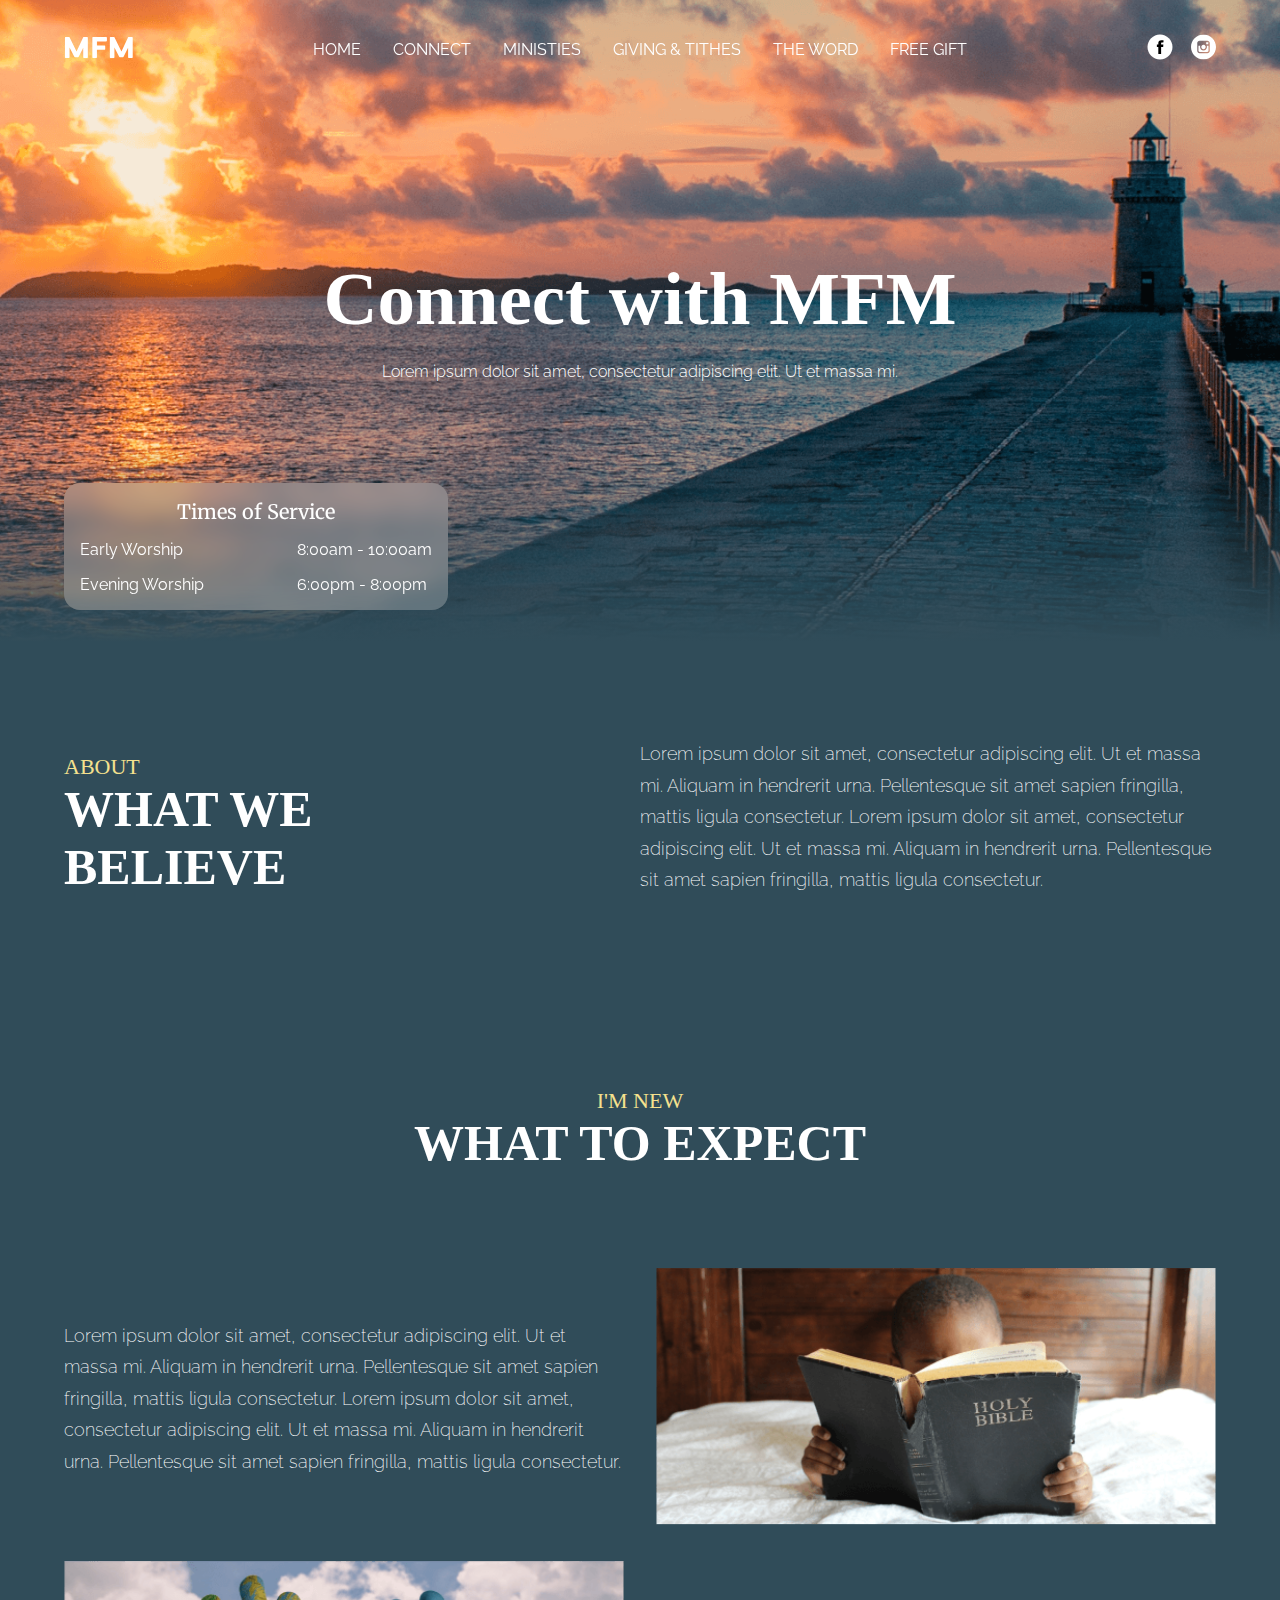
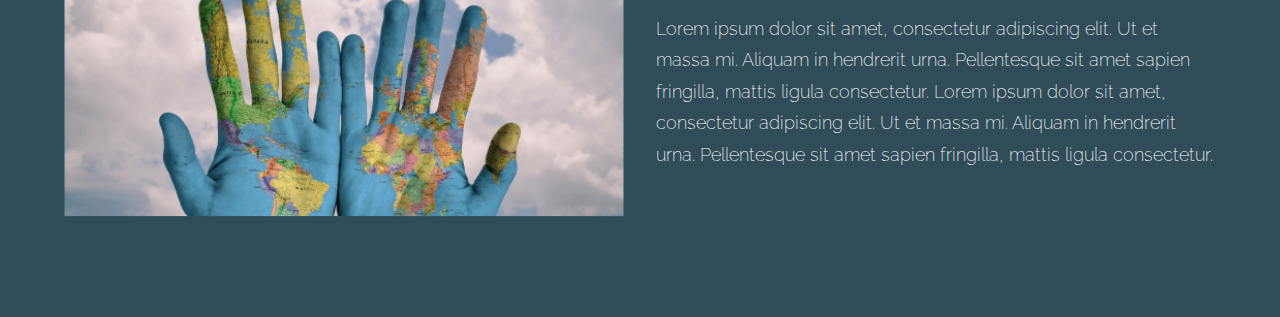
==== connect-with-mfm/index.html @ ba147f90 "Push most recent changes" ====
<!DOCTYPE html>
<html lang="en">
<head>
    <meta charset="UTF-8">
    <meta http-equiv="X-UA-Compatible" content="IE=edge">
    <meta name="viewport" content="width=device-width, initial-scale=1.0">


    <title>Made Free Ministries Guernsey | Connect</title>

    <link rel="stylesheet" href="style.css">
    <script src="index.js" defer></script>
    <link rel="shortcut icon" href="../open-svgrepo-com.svg" type="image/x-icon">

    <link rel="preconnect" href="https://fonts.googleapis.com">
    <link rel="preconnect" href="https://fonts.gstatic.com" crossorigin>
    <link href="https://fonts.googleapis.com/css2?family=Merriweather:ital,wght@0,300;0,400;0,700;0,900;1,300;1,400;1,700;1,900&family=Permanent+Marker&family=Raleway:ital,wght@0,100;0,200;0,300;0,400;0,500;0,600;0,700;0,800;0,900;1,100;1,200;1,300;1,400;1,500;1,600;1,700;1,800;1,900&display=swap" rel="stylesheet">
</head>
<body>
    <header>
        <div class="header-wrapper">
            <div class="header-left">
                <a aria-label="Home Logo Link" href="../">
                    <img src="../mfm-home/MFM.svg" alt="Made Free Ministries Logo">
                </a>
            </div>
            
                <nav>
                    <ul>
                        <a href="../">
                            <li>HOME</li>
                        </a>
                        <a href="">
                            <li>CONNECT</li>
                        </a>
                        <li>MINISTIES</li>
                        <li>GIVING & TITHES</li>
                        <li>THE WORD</li>
                        <li>FREE GIFT</li>
                    </ul>
                </nav>

                <div class="header-right">
                    <a rel="nofollow external" aria-label="Facebook Page Link" href="">
                        <img src="../mfm-home/facebook-svgrepo-com (4) 1.svg" alt="Facebook Link">
                    </a>
                    <a rel="nofollow external" aria-label="Instagram Page Link" href="">
                        <img src="../mfm-home/instagram-round-svgrepo-com 1.svg" alt="Instagram Logo">
                    </a>
                </div>

                <div class="dropdown"  data-dropdown >
                    <img data-dropdown-button src="../mfm-home/menu-hamburger-svgrepo-com.svg" alt="Mobile Menu" class="menu link">
    
                    <div class="dropdown-menu information-grid" style="overflow:visible !important">
                        <div class="div">
                            <div class="dropdown-heading" style="overflow:visible !important"><a aria-label="Dropdown Home Link" href="">HOME</a></div>
                            
                        </div>
                        <div class="div">
                            <div class="dropdown-heading" style="overflow:visible !important"><a aria-label="Dropdown connect Page Link" href="">CONNECT</a></div>
                            
                        </div>
                        <div class="div">
                            <div class="dropdown-heading" style="overflow:visible !important"><a aria-label="Dropdown ministries Link" href="">MINISTRIES</a></div>
                            
                        </div>
                        
                        <div class="div">
                            <div class="dropdown-heading" style="overflow:visible !important"><a aria-label="Dropdown giving and tithes Link" href="">GIVING & TITHES</a></div>
                            
                        </div>
                        <div class="div">
                            <div class="dropdown-heading" style="overflow:visible !important"><a aria-label="Dropdown the word Link" href="">THE WORD</a></div>
                            
                        </div>
                        <div class="div">
                            <div class="dropdown-heading" style="overflow:visible !important"><a aria-label="Dropdown free gift Link" href="">FREE GIFT</a></div>
                            
                        </div>
                        
                    </div>
                </div>
           
        </div>
    </header>
    <main>
        <div class="wrapper">
            <div class="titles">
                <h1>Connect with MFM</h1>
                <p>Lorem ipsum dolor sit amet, consectetur adipiscing elit. Ut et massa mi.</p>
                
            </div>
            <div class="times-of-service">
                <p>Times of Service</p>
                <div class="list">
                    <div class="list-left">
                        <p>Early Worship</p>
                        <p>Evening Worship</p>
                    </div>
                    <div class="list-left">
                        <p>8:00am - 10:00am</p>
                        <p>6:00pm - 8:00pm</p>
                    </div>
                </div>
            </div>
        </div>
    </main>
    <section class="believe-section">
        <div class="wrapper">
            <div class="believe-left">
                <p>ABOUT</p>
                <h2>WHAT WE BELIEVE</h2>
            </div>
            <div class="believe-right">
                <p>Lorem ipsum dolor sit amet, consectetur adipiscing elit. Ut et massa mi. Aliquam in hendrerit urna. Pellentesque sit amet sapien fringilla, mattis ligula consectetur. Lorem ipsum dolor sit amet, consectetur adipiscing elit. Ut et massa mi. Aliquam in hendrerit urna. Pellentesque sit amet sapien fringilla, mattis ligula consectetur.</p>
            </div>
        </div>
    </section>
    <section class="expect-section">
        <div class="wrapper">
            <div class="expect-titles">
                <p>I'M NEW</p>
                <h2>WHAT TO EXPECT</h2>
            </div>
            <div class="expect-content">
                <div class="expect-grid-item">
                    <p>Lorem ipsum dolor sit amet, consectetur adipiscing elit. Ut et massa mi. Aliquam in hendrerit urna. Pellentesque sit amet sapien fringilla, mattis ligula consectetur. Lorem ipsum dolor sit amet, consectetur adipiscing elit. Ut et massa mi. Aliquam in hendrerit urna. Pellentesque sit amet sapien fringilla, mattis ligula consectetur.</p>
                </div>
                <div class="expect-grid-item">
                    <img src="../mfm-connect/child-945422_1920.png" alt="Young Boy Reading Bible">
                </div>
                
                
                <div class="expect-grid-item">
                    <img src="../mfm-connect/hands-600497_1920.png" alt="Young Boy Reading Bible">
                </div>
                <div class="expect-grid-item">
                    <p>Lorem ipsum dolor sit amet, consectetur adipiscing elit. Ut et massa mi. Aliquam in hendrerit urna. Pellentesque sit amet sapien fringilla, mattis ligula consectetur. Lorem ipsum dolor sit amet, consectetur adipiscing elit. Ut et massa mi. Aliquam in hendrerit urna. Pellentesque sit amet sapien fringilla, mattis ligula consectetur.</p>
                </div>
            </div>
        </div>
    </section>
</body>
</html>
---- connect-with-mfm/style.css ----
:root {
    --background:#304C59;
    --yellow:#F5E18E;
    --glass:#d9d9d94f;
    --heading-one:75px;
    --heading-two:50px;
    --text:18px;
    --subheading:30px;
    --tag:22px;
    --mobile-heading-one:50px;
    --mobile-heading-two:35px;
    --mobile-text:14px;
    --mobile-subheading:20px;
    --mobile-tag:18px;
}

*,
*::before,
*::after {
    font-family: 'Merriweather', serif;
    font-family: 'Permanent Marker', cursive;
    font-family: 'Raleway', sans-serif;
    margin:0;
    padding:0;
    box-sizing:border-box;
    color:white;
}

.hollow-button {
    background-color:transparent;
    border-radius:0.25rem;
    padding:0.75rem 2rem;
    font-family: 'Permanent Marker', cursive;
    color:var(--yellow);
    border:2px solid var(--yellow);
    cursor:pointer;
    transition:500ms;
    font-size:20px;
}
.solid-button {
    background-color:var(--yellow);
    border-radius:0.25rem;
    padding:0.75rem 2rem;
    font-family: 'Permanent Marker', cursive;
    color:black;
    border:2px solid var(--yellow);
    cursor:pointer;
    transition:500ms;
    font-size:20px;
}
.hollow-button:hover {
    background-color:var(--yellow);
    color:var(--background);
    transition:500ms;
    transform:scale(0.9);
}
.solid-button:hover {
    transform:scale(0.9);
    transition:500ms;
}
ul {
    list-style:none;
}
a {
    color:white;
    text-decoration:none;
}
header,
section,
main,
footer {
    width:100%;
    display:flex;
    align-items: center;
    justify-content: center;
}
.wrapper {
    width:100%;
    max-width:1440px;
    padding:6rem 4rem;
}
body {
    background: var(--background);
}

/******* Dropdown *****/
/***********************/
.dropdown {
    position:relative !important;
    display:none;
    z-index:10000 !important;

    
}
.dropdown-menu {
    position:absolute;
    right:0;
    top:calc(100% + 0.5rem);
    padding:1.5rem;
    background-color:var(--green);
    box-shadow:0 2px 5px 0 rgba(0, 0, 0, 0.432);
    display:grid;
    grid-template-columns:1fr 1fr;
    width:max-content;
    opacity:0;
    transform:translateY(-1rem);
    transition:opacity 0.5s, transform 0.5s;
    pointer-events:none;
    gap:2rem;

   
}
.dropdown-heading > a {
    font-weight:500 !important;
}
.dropdown-links {
    display:flex;
    flex-direction: column;
    gap:0.5rem;
}
.dropdown-links a {
    font-weight:500 !important;
}
.div {
    display:flex;
    flex-direction: column;
    gap:0.5rem;
}

.dropdown.active > .link + .dropdown-menu {
    opacity:1;
    transform:translateY(0);
    pointer-events:all;
    transition:opacity 0.5s, transform 0.5s;

}
.menu + .dropdown-menu {
    padding-block:2rem;
}
.dropdown-heading > p {
    font-weight:700 !important;
}
.dropdown > a {
    font-weight:500 !important;
}
.menu {
    width:50px !important;
    display:none;
}


/* Header */
header {
    position:fixed;
    z-index:1000000;
}
.header-wrapper {
    width:100%;
    max-width:1440px;
    padding:2rem 4rem;
    display:flex;
    justify-content: space-between;
}
.header-left {
    width:15%;
   display:flex;
   align-items: center;
   justify-content: flex-start;
}
.header-right {
   width:15%;
   display:flex;
   align-items: center;
   justify-content: flex-end;
   gap:1rem;
}
nav {
    width:70%;
    display:flex;
    align-items: center;
    justify-content: center;
}
nav ul {
    width:100%;
    display:flex;
    align-items: center;
    justify-content: center;
    gap:2rem;
}
@media (max-width:1050px) {
    .menu {
        display:block;
        cursor:pointer;
    }
    nav,
    .header-right{
        display:none;
    }
    .dropdown {
        displaY:block;
    }
}
@media (max-width:324px) {
    .dropdown-menu {
        grid-template-columns: 1fr;
    }
}
@media (max-width:700px) {
    .header-wrapper {
        padding-inline:2rem;
    }
}
@media (max-width:500px) {
    .header-wrapper {
        padding-inline:1rem;
    }
}

/* Main */
h1 {
    font-family: 'Permanent Marker', cursive;
    font-size:var(--heading-one);
    text-align:center;
}
main {
    background-image: linear-gradient(to top, #304C59, #304C5900 30%), url(../mfm-connect/pexels-paul-robinson-27967811.png);
    background-size:cover;
    background-position: center;
}
main .wrapper {
    display:flex;
    flex-direction: column;
    align-items: center;
    justify-content: center;
    padding-block:16rem;
    
}
.titles {
    display:flex;
    align-items: center;
    justify-content: center;
    flex-direction: column;
    gap:1rem;
}
.titles p {
    font-weight:300;
    line-height:1.75;
    text-align:center;
}
.times-of-service > p {
    font-family: 'Merriweather', serif;
    font-size:var(--mobile-subheading);
} 
@media (max-width:946px) {
    h1 {
        font-size:65px;
    }
    
}
@media (max-width:842px) {
    h1 {
        font-size:60px;
    }
    
}
@media (max-width:788px) {
    h1 {
        font-size:50px;
    }
    
}
@media (max-width:700px) {
    main .wrapper {
        padding-inline:2rem;
    }
}
@media (max-width:606px) {
    h1 {
        font-size:var(--mobile-heading-one);
    }
    .titles p {
        font-size:var(--mobile-text);
        max-width:40ch;
    }
    .times-of-service {
        bottom:10% !important;
    }
    .times-of-service > p {
        font-family: 'Merriweather', serif;
        font-size:var(--mobile-subheading);
    } 
    .list p {
        font-size:var(--mobile-text);
    }
}
@media (max-width:500px) {
    main .wrapper {
        padding-inline:1rem;
    }
}

/** List **/

main .wrapper {
    position:relative;
}


.times-of-service {
    display:flex;
    flex-direction: column;
    align-items: center;
    gap:1rem;
    position:absolute;
    left:5%;
    bottom:5%;
    width:max(30%, 20em);
    background-color:var(--glass);
    backdrop-filter: blur(10px);
    -webkit-backdrop-filter: blur(10px);    
    padding:1rem;
    border-radius:1rem;
}
.list {
    display:flex;
    align-items: center;
    justify-content: space-between;
    width:100%;
    height:100%;
}
.list-left {
    display:flex;
    flex-direction: column;
    align-items: flex-start;
    justify-content: space-between;
    height:100%;
    gap:1rem;
}
@Media (max-width:350px) {
    .times-of-service {
        width:max(30%, 18em);

    }
}
@Media (max-width:320px) {
    .times-of-service {
        width:max(30%, 17em);

    }
}
@Media (max-width:296px) {
    .times-of-service {
        width:max(28%, 16.5em);
    }
    h1 {
        font-size:45px;
    }
}

/* Believe */

.believe-section .wrapper {
    display:flex;
    align-items: flex-end;
}
.believe-right {
    width:50%;
}
.believe-left {
    width:50%;
}
.believe-left h2 {
    font-size:var(--heading-two);
    font-family: 'Permanent Marker', cursive;
    max-width:10ch;
}
.believe-left p {
    font-size:var(--tag);
    color:var(--yellow);
    font-family: 'Permanent Marker', cursive;

}
.believe-right p {
    line-height:1.75;
    font-weight:200;
    font-size:var(--text);
}

@media (max-width:1015px) {
    .believe-section .wrapper {
        flex-direction: column;
        gap:2rem;
    }
    .believe-left,
    .believe-right {
        width:100%;
    }
}
@media (max-width:700px) {
    .believe-section .wrapper {
        padding-inline:2rem;
    }
}
@media (max-width:606px) {
    .believe-right p {
        font-size:var(--mobile-text);
    }
    .believe-left p {
        font-size:var(--mobile-tag);
    }
    .believe-left h2 {
        font-size:var(--mobile-heading-two);
    }
}
@media (max-width:500px) {
    .believe-section .wrapper {
        padding-inline:1rem;
    }
}

/* Expect */
.expect-section .wrapper {
    display:flex;
    flex-direction: column;
    align-items: center;
    justify-content: center;
    gap:6rem;
}
.expect-titles {
    display:flex;
    flex-direction: column;
    align-items: center;
    justify-content: center;
}
.expect-titles h2 {
    font-size:var(--heading-two);
        font-family: 'Permanent Marker', cursive;
        text-align:center;

}
.expect-titles p {
    font-size:var(--tag);
    color:var(--yellow);
        font-family: 'Permanent Marker', cursive;

}
.expect-content {
    display:grid;
    width:100%;
    grid-template-columns: 1fr 1fr;
    gap:2rem;
}
.expect-content img {
    width:100%;
}
.expect-grid-item:nth-child(1),
.expect-grid-item:nth-child(4) {
    display:flex;
    align-items: center;
    justify-content: center;
}
.expect-grid-item:nth-child(1) p,
.expect-grid-item:nth-child(4) p {
    line-height:1.75;
    font-weight:200;
    font-size:var(--text);
}
@media (max-width:1015px) {
    .expect-content {
        grid-template-columns: 1fr;
    }
    .expect-grid-item {
        width:100%;
    }
    .expect-grid-item:nth-child(2) {
        grid-row:1;
    }
}
@media (max-width:700px) {
    .expect-section .wrapper {
        padding-inline:2rem;
    }
}
@media (max-width:606px) {
    .expect-titles p {
        font-size:var(--mobile-tag);
    }
    .expect-titles h2 {
        font-size:var(--mobile-heading-two);
    }
    .expect-grid-item:nth-child(1) p,
    .expect-grid-item:nth-child(4) p {
        font-size:var(--mobile-text);
}
   
}
@media (max-width:500px) {
    .expect-section .wrapper {
        padding-inline:1rem;
    }
}
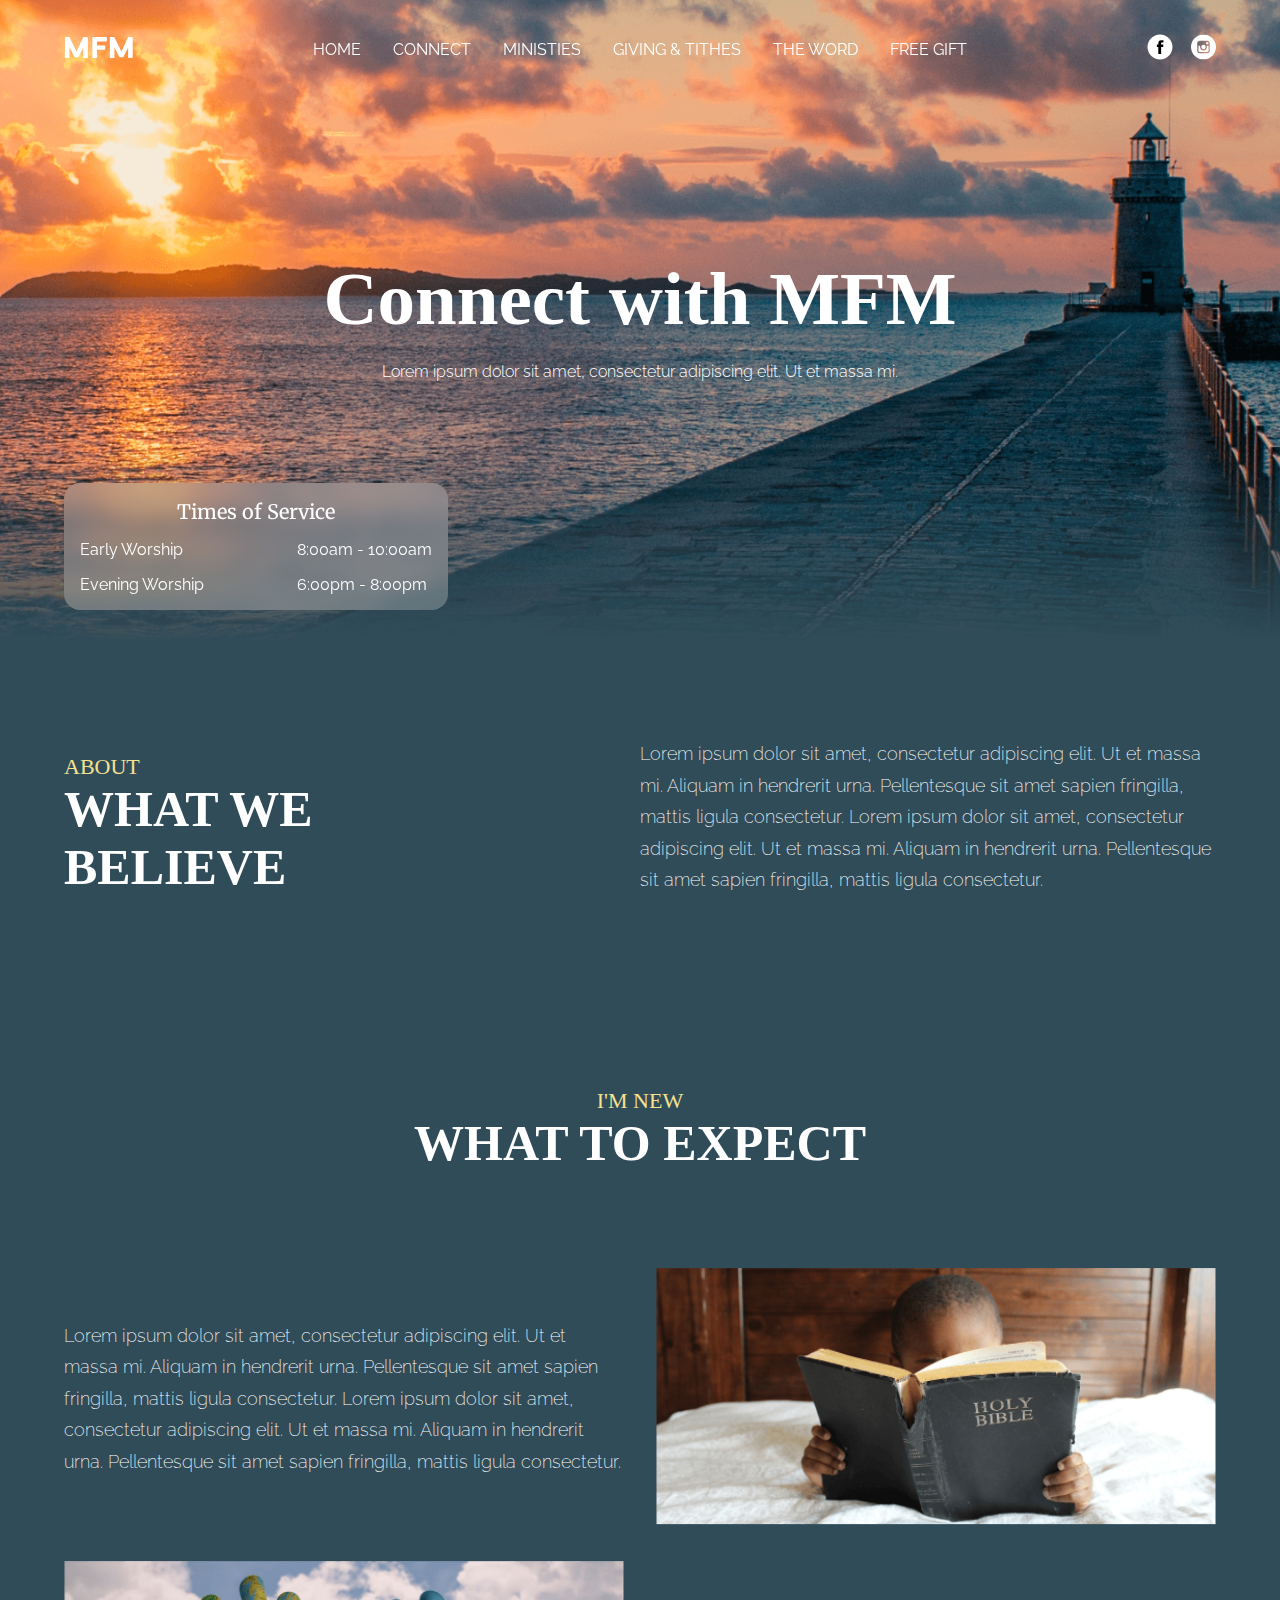
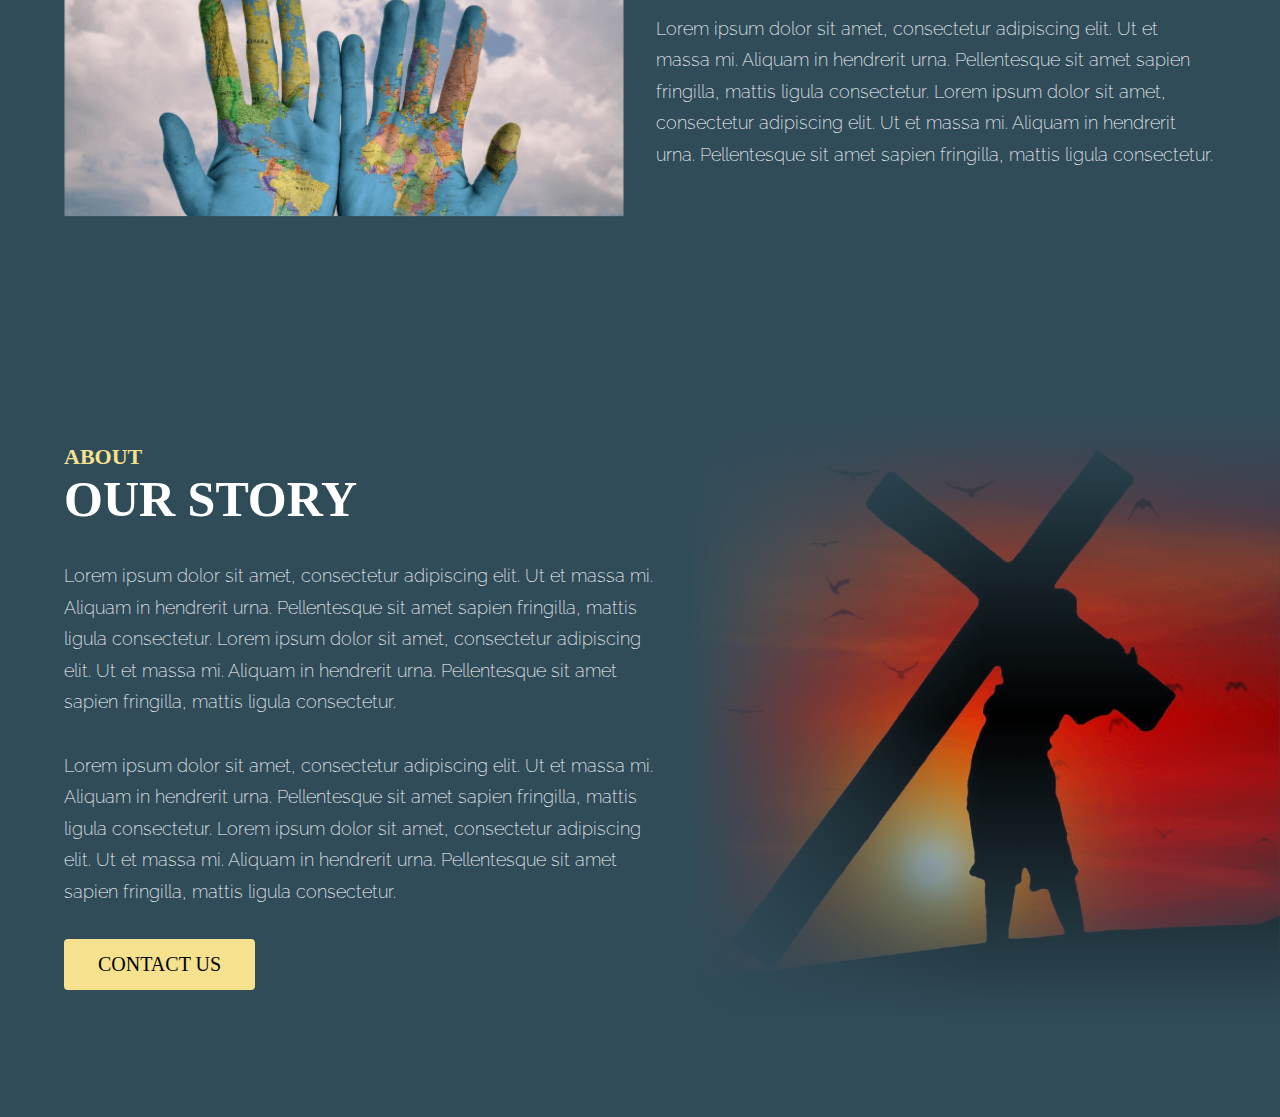
==== commit 2238f1d1: "Add story section" ====
--- a/connect-with-mfm/index.html
+++ b/connect-with-mfm/index.html
@@ -141,5 +141,20 @@
             </div>
         </div>
     </section>
+    <section class="story-section">
+        <div class="wrapper">
+            <div class="story-left">
+                <div class="story-titles">
+                    <p>ABOUT</p>
+                    <h2>OUR STORY</h2>
+                </div>
+                <p>Lorem ipsum dolor sit amet, consectetur adipiscing elit. Ut et massa mi. Aliquam in hendrerit urna. Pellentesque sit amet sapien fringilla, mattis ligula consectetur. Lorem ipsum dolor sit amet, consectetur adipiscing elit. Ut et massa mi. Aliquam in hendrerit urna. Pellentesque sit amet sapien fringilla, mattis ligula consectetur.</p>
+                <p>Lorem ipsum dolor sit amet, consectetur adipiscing elit. Ut et massa mi. Aliquam in hendrerit urna. Pellentesque sit amet sapien fringilla, mattis ligula consectetur. Lorem ipsum dolor sit amet, consectetur adipiscing elit. Ut et massa mi. Aliquam in hendrerit urna. Pellentesque sit amet sapien fringilla, mattis ligula consectetur.</p>
+                <button class="solid-button" >CONTACT US</button>
+            </div>
+            <div class="story-right">
+            </div>
+        </div>
+    </section>
 </body>
 </html>--- a/connect-with-mfm/style.css
+++ b/connect-with-mfm/style.css
@@ -498,4 +498,49 @@
     .expect-section .wrapper {
         padding-inline:1rem;
     }
-}+}
+/* Story */
+
+.story-section .wrapper {
+    display:flex;
+    align-items: center;
+    gap:2rem;
+    padding-right:0;
+}
+.story-right,
+.story-left {
+    width:50%;
+}
+.story-right {
+    padding-block:19rem;
+    background-image: linear-gradient(to top, #304C59, #304C5900 50% ), linear-gradient(to bottom, #304C59, #304C5900 50% ), linear-gradient(to right, #304C59, #304C5900 50% ), url(../mfm-connect/Rectangle48.png);
+    background-size:cover;
+}
+.story-right img {
+    width:100%;
+}
+.story-left {
+    display:flex;
+    flex-direction: column;
+    align-items: flex-start;
+    gap:2rem;
+}
+.story-titles p {
+    color:var(--yellow);
+    font-weight:700;
+    font-family: 'Permanent Marker', cursive;
+
+}
+.story-left > p {
+    line-height:1.75;
+    font-weight:200;
+    font-size:var(--text);
+}
+.story-titles h2 {
+    font-size:var(--heading-two);
+    font-family: 'Permanent Marker', cursive;
+
+}
+.story-titles p {
+    font-size:var(--tag);
+}
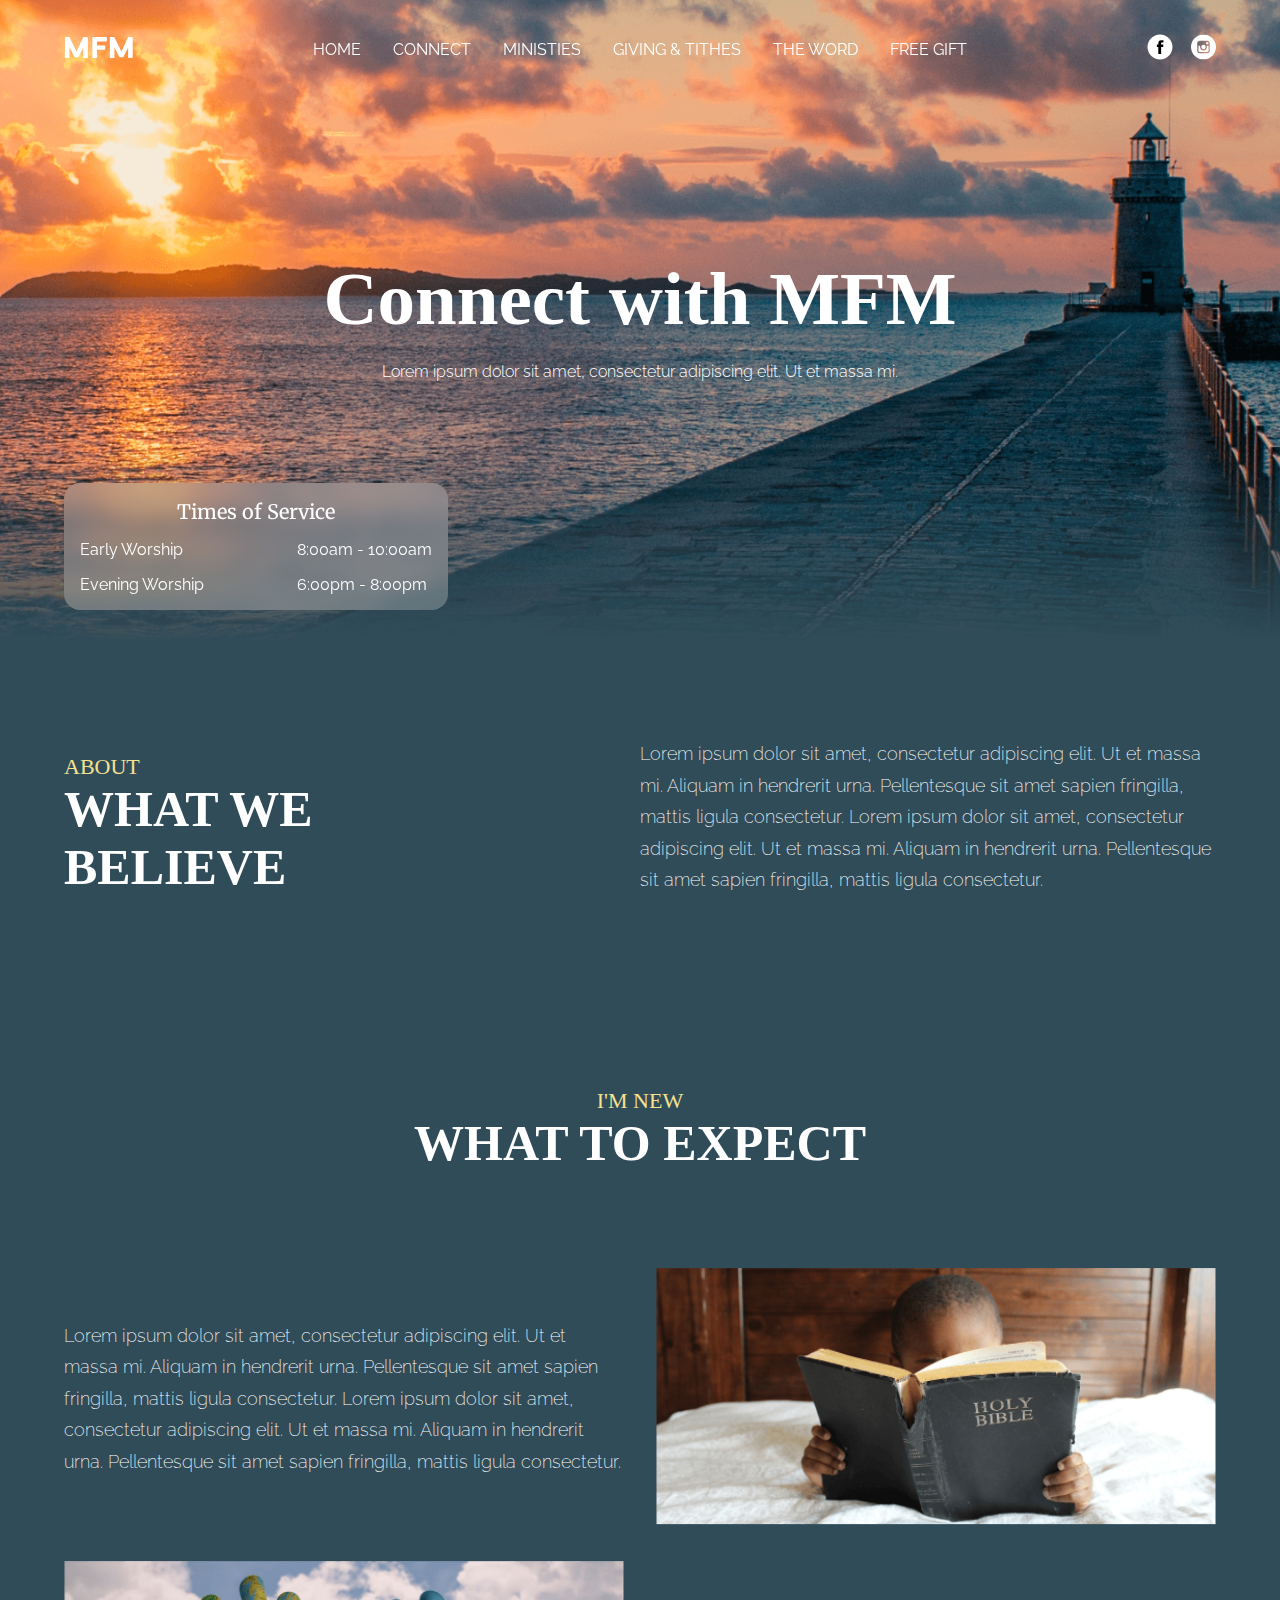
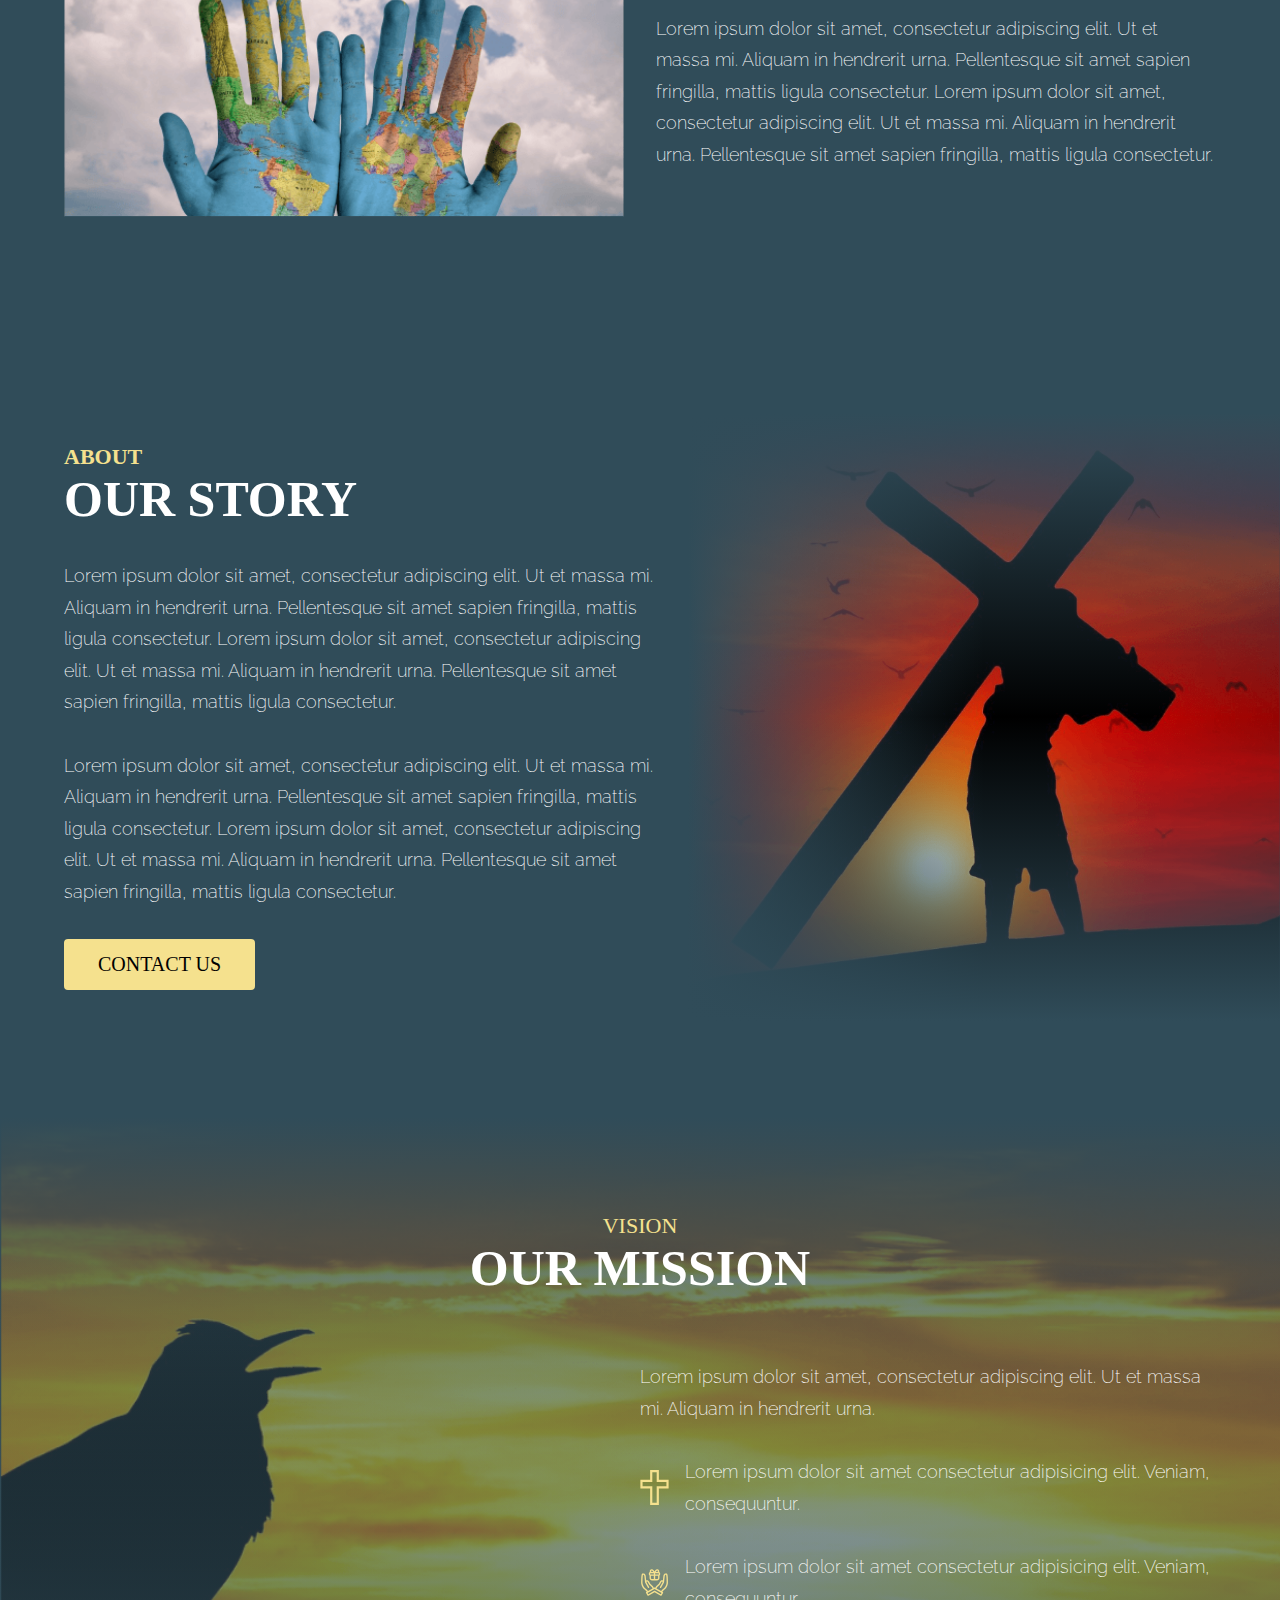
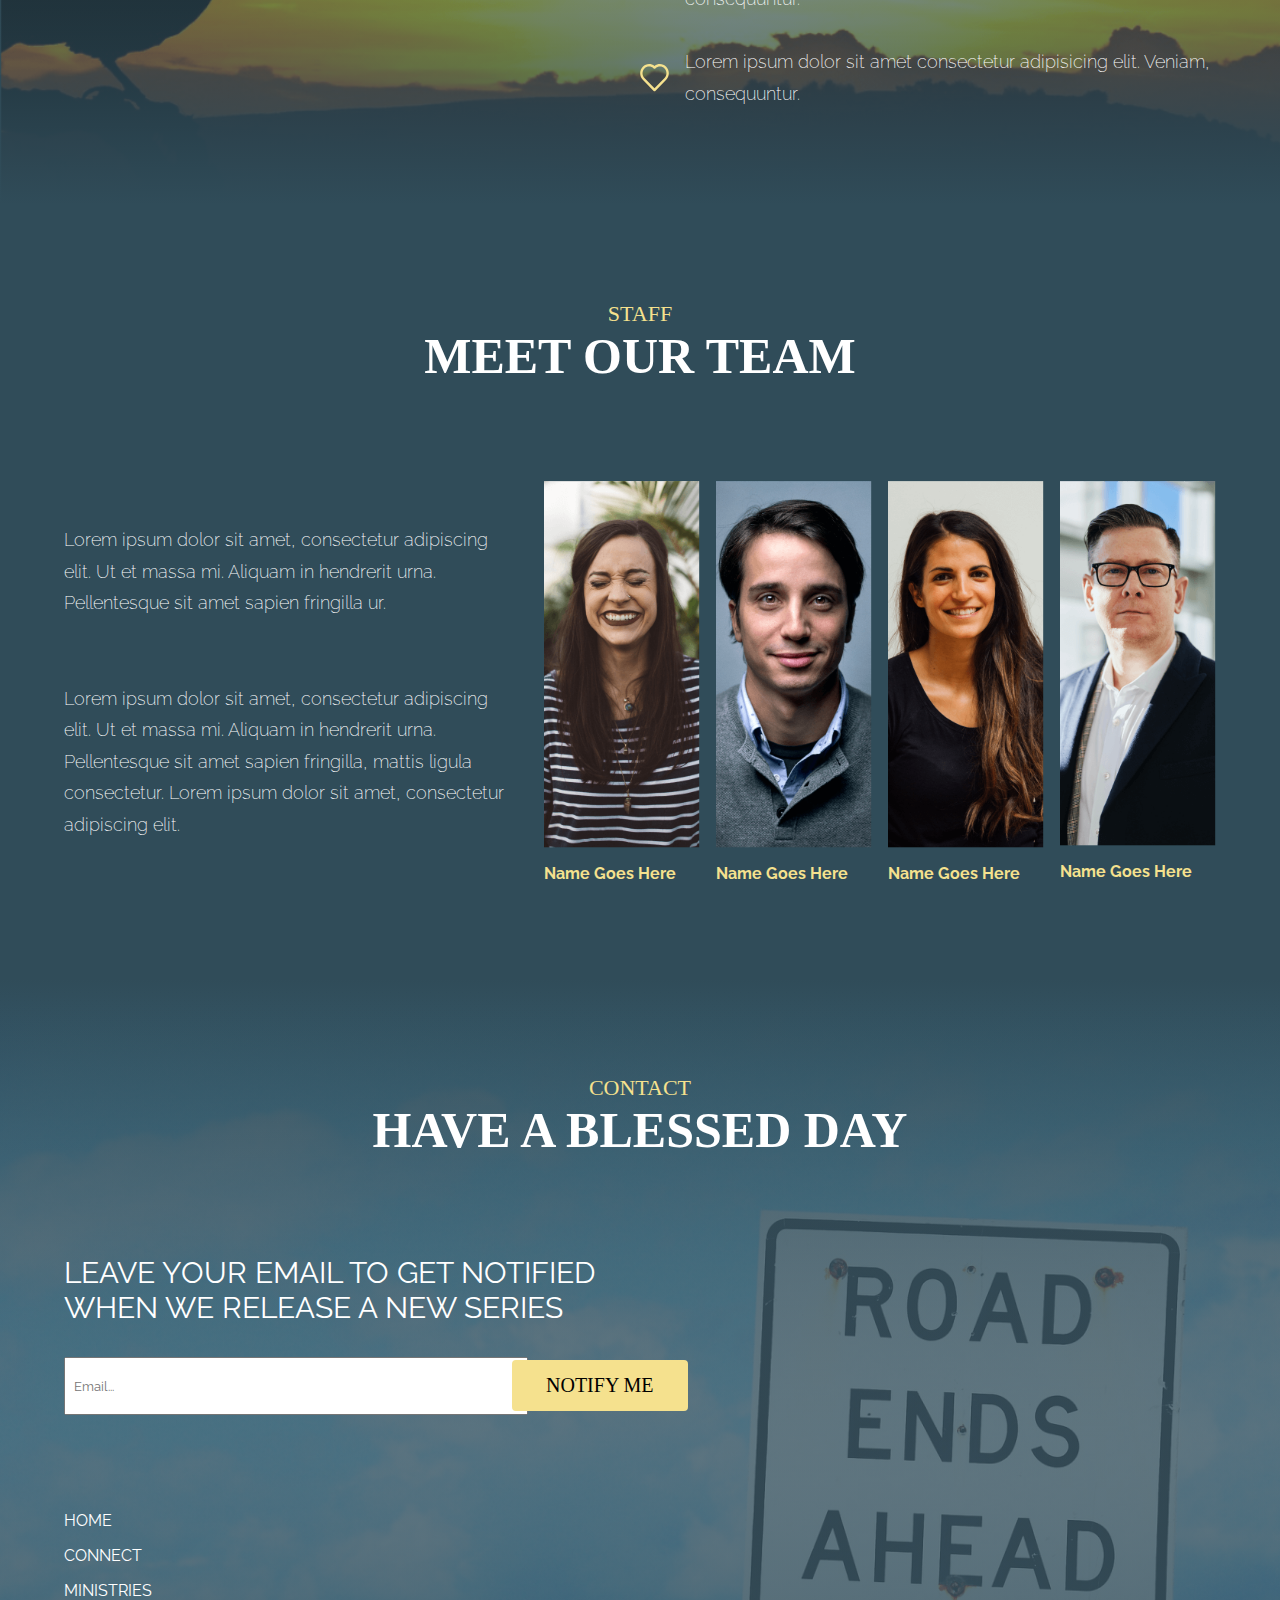
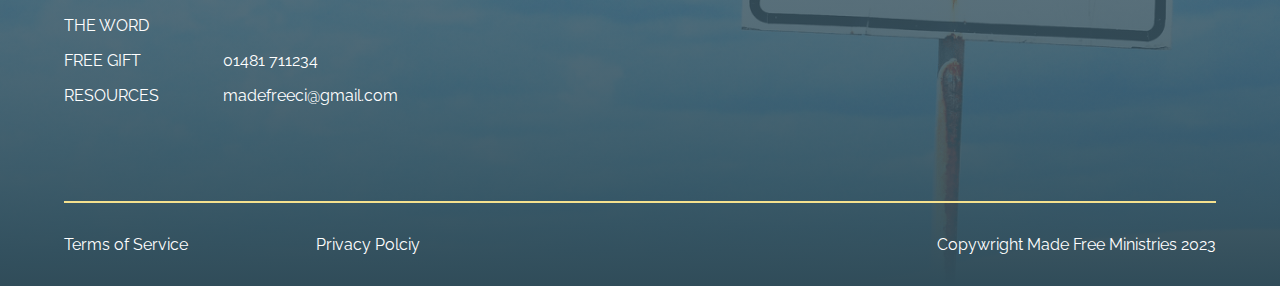
==== commit 6ae80739: "Add footer for connect page" ====
--- a/connect-with-mfm/index.html
+++ b/connect-with-mfm/index.html
@@ -150,11 +150,102 @@
                 </div>
                 <p>Lorem ipsum dolor sit amet, consectetur adipiscing elit. Ut et massa mi. Aliquam in hendrerit urna. Pellentesque sit amet sapien fringilla, mattis ligula consectetur. Lorem ipsum dolor sit amet, consectetur adipiscing elit. Ut et massa mi. Aliquam in hendrerit urna. Pellentesque sit amet sapien fringilla, mattis ligula consectetur.</p>
                 <p>Lorem ipsum dolor sit amet, consectetur adipiscing elit. Ut et massa mi. Aliquam in hendrerit urna. Pellentesque sit amet sapien fringilla, mattis ligula consectetur. Lorem ipsum dolor sit amet, consectetur adipiscing elit. Ut et massa mi. Aliquam in hendrerit urna. Pellentesque sit amet sapien fringilla, mattis ligula consectetur.</p>
-                <button class="solid-button" >CONTACT US</button>
+                <a href="../#contact"><button class="solid-button" >CONTACT US</button></a>
             </div>
             <div class="story-right">
             </div>
         </div>
     </section>
+    <section class="mission-section">
+        <div class="wrapper">
+            <div class="mission-titles">
+                <p>VISION</p>
+                <h2>OUR MISSION</h2>
+            </div>
+            <div class="mission-list">
+                <p>Lorem ipsum dolor sit amet, consectetur adipiscing elit. Ut et massa mi. Aliquam in hendrerit urna. </p>
+                <div class="mission-list-item">
+                    <img src="../connect-mfm-svg/cross-2-svgrepo-com 1.svg" alt="Made Free Icon">
+                    <p>Lorem ipsum dolor sit amet consectetur adipisicing elit. Veniam, consequuntur.</p>
+                </div>
+                <div class="mission-list-item">
+                    <img src="../connect-mfm-svg/hands-holding-gift-svgrepo-com 1.svg" alt="Made Free Icon">
+                    <p>Lorem ipsum dolor sit amet consectetur adipisicing elit. Veniam, consequuntur.</p>
+                </div>
+                <div class="mission-list-item">
+                    <img src="../connect-mfm-svg/love-favorite-heart-svgrepo-com 1.svg" alt="Made Free Icon">
+                    <p>Lorem ipsum dolor sit amet consectetur adipisicing elit. Veniam, consequuntur.</p>
+                </div>
+            </div>
+        </div>
+    </section>
+    <section class="team-section">
+        <div class="wrapper">
+            <div class="team-top">
+                <p>STAFF</p>
+                <h2>MEET OUR TEAM</h2>
+            </div>
+            <div class="team-bottom">
+                <div class="team-left">
+                    <p>Lorem ipsum dolor sit amet, consectetur adipiscing elit. Ut et massa mi. Aliquam in hendrerit urna. Pellentesque sit amet sapien fringilla ur.</p>
+                    <p>Lorem ipsum dolor sit amet, consectetur adipiscing elit. Ut et massa mi. Aliquam in hendrerit urna. Pellentesque sit amet sapien fringilla, mattis ligula consectetur. Lorem ipsum dolor sit amet, consectetur adipiscing elit. </p>
+                </div>
+                <div class="team-right">
+                    <div class="team-item">
+                        <img src="../mfm-connect/brooke-cagle-HRZUzoX1e6w-unsplash 1.png" alt="Made Free Ministries Team Member">
+                        <p>Name Goes Here</p>
+                    </div>
+                    <div class="team-item">
+                        <img src="../mfm-connect/jurica-koletic-7YVZYZeITc8-unsplash 1.png" alt="Made Free Ministries Team Member">
+                        <p>Name Goes Here</p>
+                    </div>
+                    <div class="team-item">
+                        <img src="../mfm-connect/stephanie-liverani-Zz5LQe-VSMY-unsplash 1.png" alt="Made Free Ministries Team Member">
+                        <p>Name Goes Here</p>
+                    </div>
+                    <div class="team-item">
+                        <img src="../mfm-connect/linkedin-sales-solutions-pAtA8xe_iVM-unsplash (1) 1.png" alt="Made Free Ministries Team Member">
+                        <p>Name Goes Here</p>
+                    </div>
+                </div>
+            </div>
+        </div>
+    </section>
+    <footer>
+        <div class="wrapper">
+            <div class="footer-titles">
+                <p>CONTACT</p>
+                <h2>HAVE A BLESSED DAY</h2>
+            </div>
+            <div class="footer-top">
+                <p>LEAVE YOUR EMAIL TO GET NOTIFIED WHEN WE RELEASE A NEW SERIES</p>
+                <form>
+                    <input placeholder="Email..." type="email" id="email" name="email">
+                    <button class="solid-button" >NOTIFY ME</button>
+                </form>
+            </div>
+            <div class="footer-mid">
+                <ul>
+                    <li>HOME</li>
+                    <li>CONNECT</li>
+                    <li>MINISTRIES</li>
+                    <li>THE WORD</li>
+                    <li>FREE GIFT</li>
+                    <li>RESOURCES</li>
+                </ul>
+                <ul>
+                    <li>01481 711234</li>
+                    <li>madefreeci@gmail.com</li>
+                </ul>
+            </div>
+            <div class="footer-bottom">
+                <div class="terms">
+                    <p>Terms of Service</p>
+                    <p>Privacy Polciy</p>
+                </div>
+                <p>Copywright Made Free Ministries 2023</p>
+            </div>
+        </div>
+    </footer>
 </body>
 </html>--- a/connect-with-mfm/style.css
+++ b/connect-with-mfm/style.css
@@ -515,6 +515,7 @@
     padding-block:19rem;
     background-image: linear-gradient(to top, #304C59, #304C5900 50% ), linear-gradient(to bottom, #304C59, #304C5900 50% ), linear-gradient(to right, #304C59, #304C5900 50% ), url(../mfm-connect/Rectangle48.png);
     background-size:cover;
+    background-repeat:no-repeat;
 }
 .story-right img {
     width:100%;
@@ -544,3 +545,394 @@
 .story-titles p {
     font-size:var(--tag);
 }
+@Media (max-width:1015px) {
+    .story-section .wrapper {
+        padding-inline:4rem;
+        padding-block:2rem;
+    }
+    .story-left {
+        width:100%;
+        background-image: linear-gradient(to top, #304C59, #304C5900 50% ), linear-gradient(to bottom, #304C59, #304C5900 50% ), linear-gradient(to left, #304C59, #304C5900 50% ), linear-gradient(to right, #304C59, #304C5900 50% ), url(../mfm-connect/Rectangle48.png);
+
+    }
+    .story-right {
+        display:none;
+    }
+    
+}
+@media (max-width:700px) {
+    .story-section .wrapper {
+        padding-inline:2rem;
+    }
+}
+@media (max-width:500px) {
+    .story-section .wrapper {
+        padding-inline:1rem;
+    }
+    .story-left p {
+        font-size:var(--mobile-text);
+    }
+    .story-titles p {
+        font-size:var(--mobile-tag);
+    }
+    .story-titles h2 {
+        font-size:var(--mobile-heading-two);
+    }
+}
+/* Mission */
+
+.mission-section {
+    background-image: linear-gradient(to top, #304C59, #304C5900 80% ), linear-gradient(to bottom, #304C59, #304C5900 80% ), url(../mfm-connect/birdsingingsunrise-2360296_1920.png);
+    background-size:cover;
+    background-repeat: no-repeat;
+
+}
+.mission-titles h2 {
+    font-size:var(--heading-two);
+    font-family: 'Permanent Marker', cursive;
+}
+.mission-titles p {
+    font-size:var(--tag);
+    color:var(--yellow);
+    font-family: 'Permanent Marker', cursive;
+}
+.mission-section .wrapper {
+    display:flex;
+    flex-direction: column;
+    align-items: center;
+    justify-content: center;
+    gap:4rem;
+}
+.mission-titles {
+    display:flex;
+    flex-direction: column;
+    align-items: center;
+    justify-content: center;
+}
+.mission-list {
+    width:50%;
+    
+    align-self:flex-end;
+    display:flex;
+    flex-direction: column;
+    align-items: flex-start;
+    gap:2rem;
+}
+.mission-list-item {
+    display:flex;
+    align-items: center;
+    gap:1rem;
+}
+.mission-list p {
+    font-weight:200;
+    font-size:var(--text);
+    line-height:1.75;
+}
+@Media (max-width:965px) {
+    .mission-list {
+        width:60%;
+    }
+}
+@Media (max-width:759px) {
+    .mission-list {
+        width:70%;
+    }
+}
+@media (max-width:700px) {
+    .mission-section .wrapper {
+        padding-inline:2rem;
+    }
+}
+@Media (max-width:635px) {
+    .mission-list {
+        width:100%;
+    }
+}
+@media (max-width:500px) {
+    .mission-section .wrapper {
+        padding-inline:1rem;
+    }
+    .mission-list p {
+        font-size:var(--mobile-text);
+    }
+    .mission-titles h2 {
+        font-size:var(--mobile-heading-two);
+    }
+    .mission-titles p {
+        font-size:var(--mobile-tag);
+    }
+}
+/* Team */
+
+.team-section .wrapper {
+    display:flex;
+    flex-direction: column;
+    align-items: center;
+    justify-content: center;
+    gap:6rem;
+}
+.team-bottom {
+    width:100%;
+}
+.team-top p {
+    font-size:var(--tag);
+    color:var(--yellow);
+    font-family: 'Permanent Marker', cursive;
+}
+.team-top h2 {
+    font-size:var(--heading-two);
+    font-family: 'Permanent Marker', cursive;
+    text-align:center;
+}
+.team-top {
+    display:flex;
+    flex-direction: column;
+    align-items: center;
+    justify-content: center;
+}
+.team-bottom {
+    display:flex;
+    align-items: center;
+    gap:2rem;
+}
+.team-right {
+    width:60%;
+}
+.team-left {
+    width:40%;
+    display:flex;
+    flex-direction: column;
+    align-items: flex-start;
+    gap:4rem;
+}
+.team-left p {
+    font-size:var(--text);
+    line-height:1.75;
+    font-weight:200;
+}
+.team-right img {
+    width:100%;
+}
+.team-right {
+    display:grid;
+    grid-template-columns: 1fr 1fr 1fr 1fr;
+    gap:1rem;
+}
+.team-item {
+    display:flex;
+    flex-direction: column;
+    align-items: flex-start;
+    gap:1rem;
+}
+.team-item p {
+    font-weight:bold;
+    color:var(--yellow);
+}
+@media (max-width:1015px) {
+    .team-bottom {
+        flex-direction:column;
+        align-items: flex-start;
+        gap:6rem;
+    }
+    .team-section .wrapper {
+        padding-top:2rem;
+    }
+    .team-left,
+    .team-right {
+        width:100%;
+    }
+}
+@Media (max-width:700px) {
+    .team-section .wrapper {
+        padding-inline:2rem;
+        gap:4rem;
+    }
+    .team-bottom {
+        gap:4rem;
+    }
+    .team-right {
+        grid-template-columns: 1fr 1fr;
+        gap:0.5rem;
+    }
+    .team-left {
+        gap:4rem;
+    }
+
+}
+@Media (max-width:500px) {
+    .team-section .wrapper {
+        padding-inline:1rem;
+    }
+    .team-left p {
+        font-size:var(--mobile-text);
+    }
+    .team-top h2 {
+        font-size:var(--mobile-heading-two);
+    }
+    .team-top p {
+        font-size:var(--mobile-tag);
+    }
+    .team-item p {
+        font-size:var(--mobile-text);
+    }
+}
+/* Footer **/
+footer {
+    background-image: linear-gradient(to top, #304C59, #304C5900 100% ), linear-gradient(to bottom, #304C59, #304C5900 100% ), url(../mfm-home/roadendssign.png);
+    background-size:cover;
+    background-repeat:no-repeat;
+}
+
+footer .wrapper {
+    display:flex;
+    flex-direction: column;
+    align-items: flex-start;
+    gap:6rem;
+    padding-bottom:2rem;
+}
+.footer-top,
+.footer-mid,
+.footer-bottom,
+.footer-titles {
+    width:100%;
+}
+.footer-titles {
+    display:flex;
+    flex-direction: column;
+    align-items: center;
+    justify-content: center;
+}
+.footer-titles p {
+    font-size:var(--tag);
+    color:var(--yellow);
+    font-family: 'Permanent Marker', cursive;
+}
+.footer-titles h2 {
+    font-size:var(--heading-two);
+    font-family: 'Permanent Marker', cursive;
+    text-align:center;
+}
+.footer-top {
+    display:flex;
+    flex-direction: column;
+    align-items: flex-start;
+    gap:2rem;
+}
+.footer-top p {
+    font-size:var(--subheading);
+    max-width:30ch;
+}
+footer input {
+    padding:1.2rem 0.5rem;
+    width:29rem;
+    color:black;
+}
+footer form {
+    display:flex;
+    align-items: center;
+    width:40rem;
+}
+footer form button {
+    margin-left:-1rem;
+}
+.footer-mid {
+    display:flex;
+    align-items: flex-end;
+    gap:4rem;
+}
+.footer-mid ul {
+    display:flex;
+    flex-direction: column;
+    align-items: flex-start;
+    gap:1rem;
+}
+.footer-bottom {
+    display:flex;
+    justify-content: space-between;
+    align-items: center;
+    border-top:2px solid var(--yellow);
+    padding-top:2rem;
+}
+.terms {
+    display:flex;
+    align-items: center;
+    gap:8rem;
+}
+@Media (max-width:851px) {
+    footer form {
+        width:100%;
+    }
+    footer input {
+        width:70%;
+    }
+    .footer-mid {
+        justify-content: space-between;
+    }
+    .footer-bottom,
+    .terms {
+        flex-direction: column;
+        gap:4rem;
+    }
+    .footer-bottom p {
+        text-align:center;
+    }
+    footer form button {
+        width:15rem;
+    }
+}
+@Media (max-width:700px) {
+    footer .wrapper {
+        padding-inline:2rem;
+    }
+}
+@Media (max-width:606px) {
+    footer p {
+        font-size:var(--mobile-text) !important;
+        line-height:1.5;
+    }
+    .footer-top p {
+        font-size:var(--mobile-subheading) !important;
+    }
+    .footer-titles h2 {
+        font-size:var(--mobile-heading-two);
+    }
+    .footer-titles p {
+        font-size:var(--mobile-tag);
+    }
+    
+    footer form button {
+        width:12rem;
+        font-size:15px !important;
+        padding-block:1rem !important;
+    }
+   
+    .footer-top p {
+        max-width:50ch;
+    }
+    footer form {
+        flex-direction: column;
+        gap:1rem !important;
+    }
+    footer button {
+        width:100% !important;
+        margin-left:0 !important;
+    }
+    footer input {
+        width:100%;
+    }
+
+}
+@Media (max-width:500px) {
+    footer .wrapper {
+        padding-inline:1rem;
+    }
+}
+@Media (max-width:400px) {
+    .footer-mid {
+        flex-direction:column;
+        align-items: center;
+    }
+    .footer-mid ul {
+        align-items: center;
+    }
+}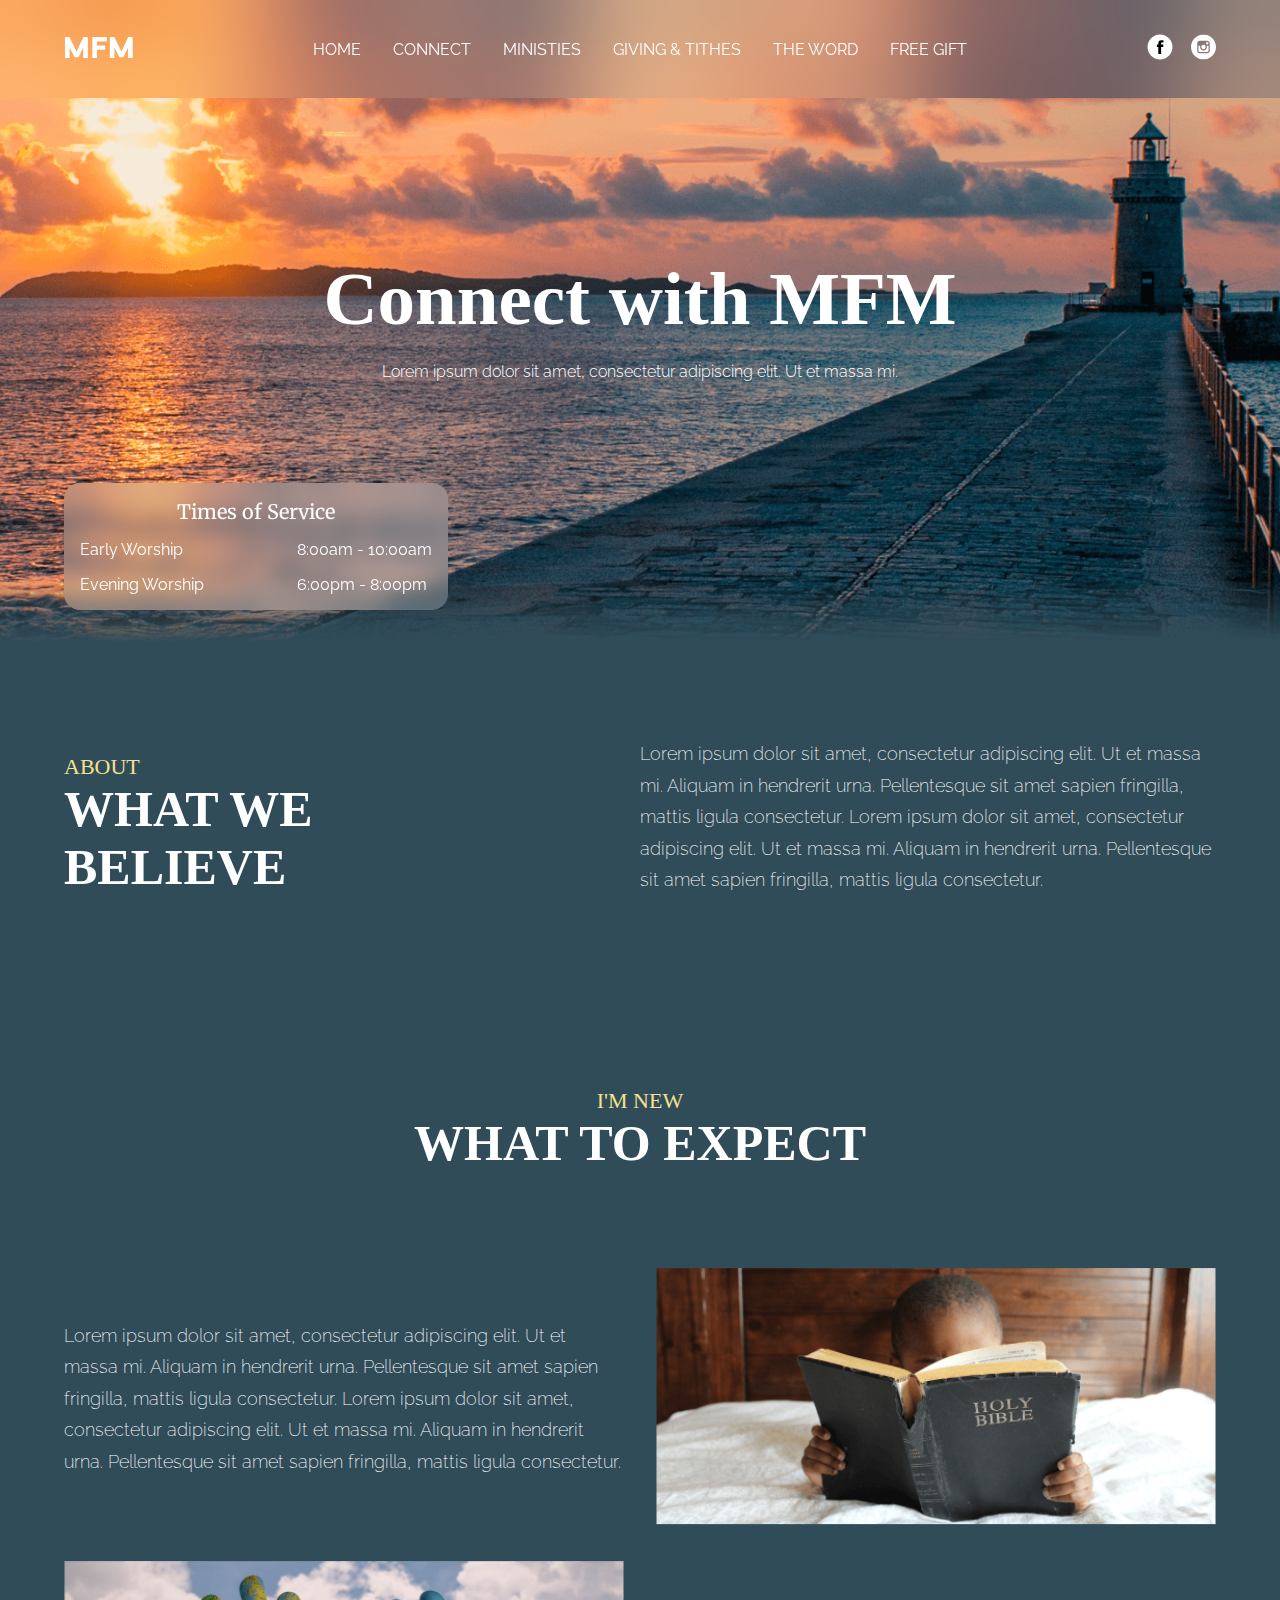
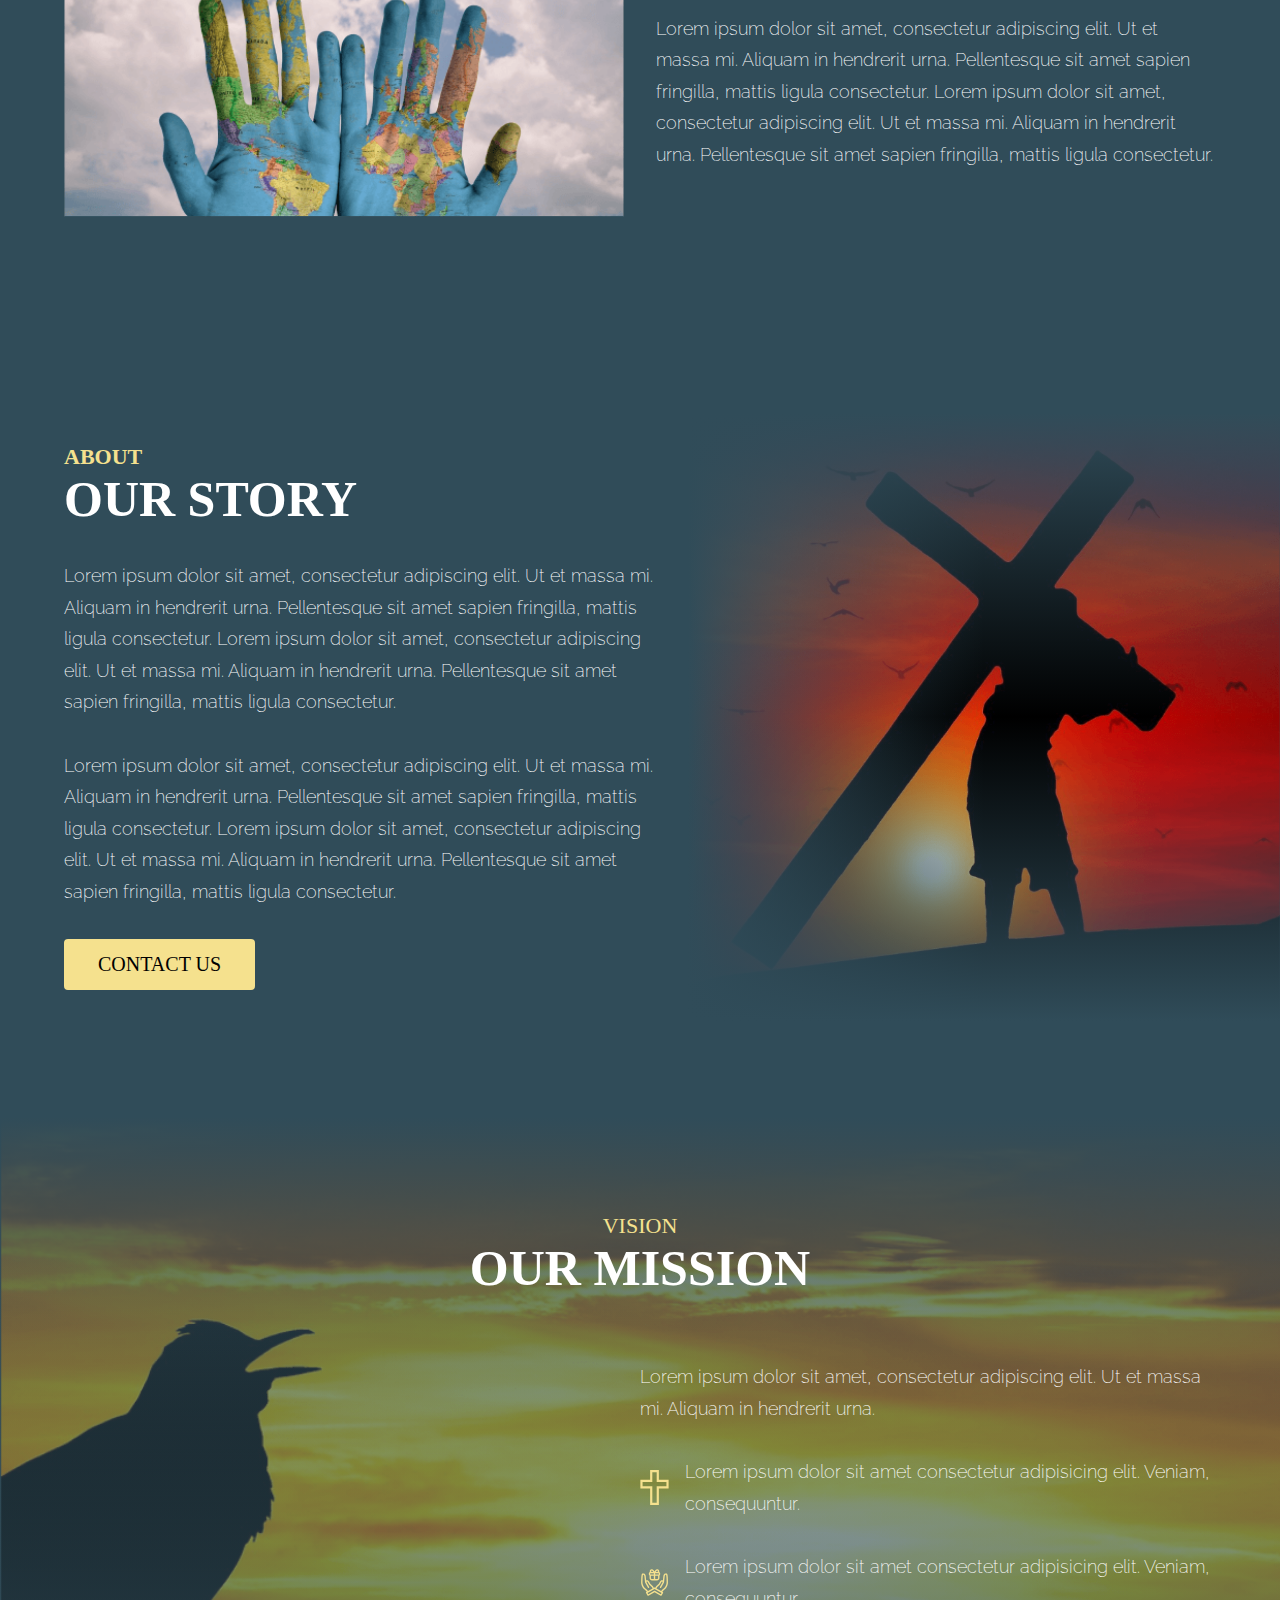
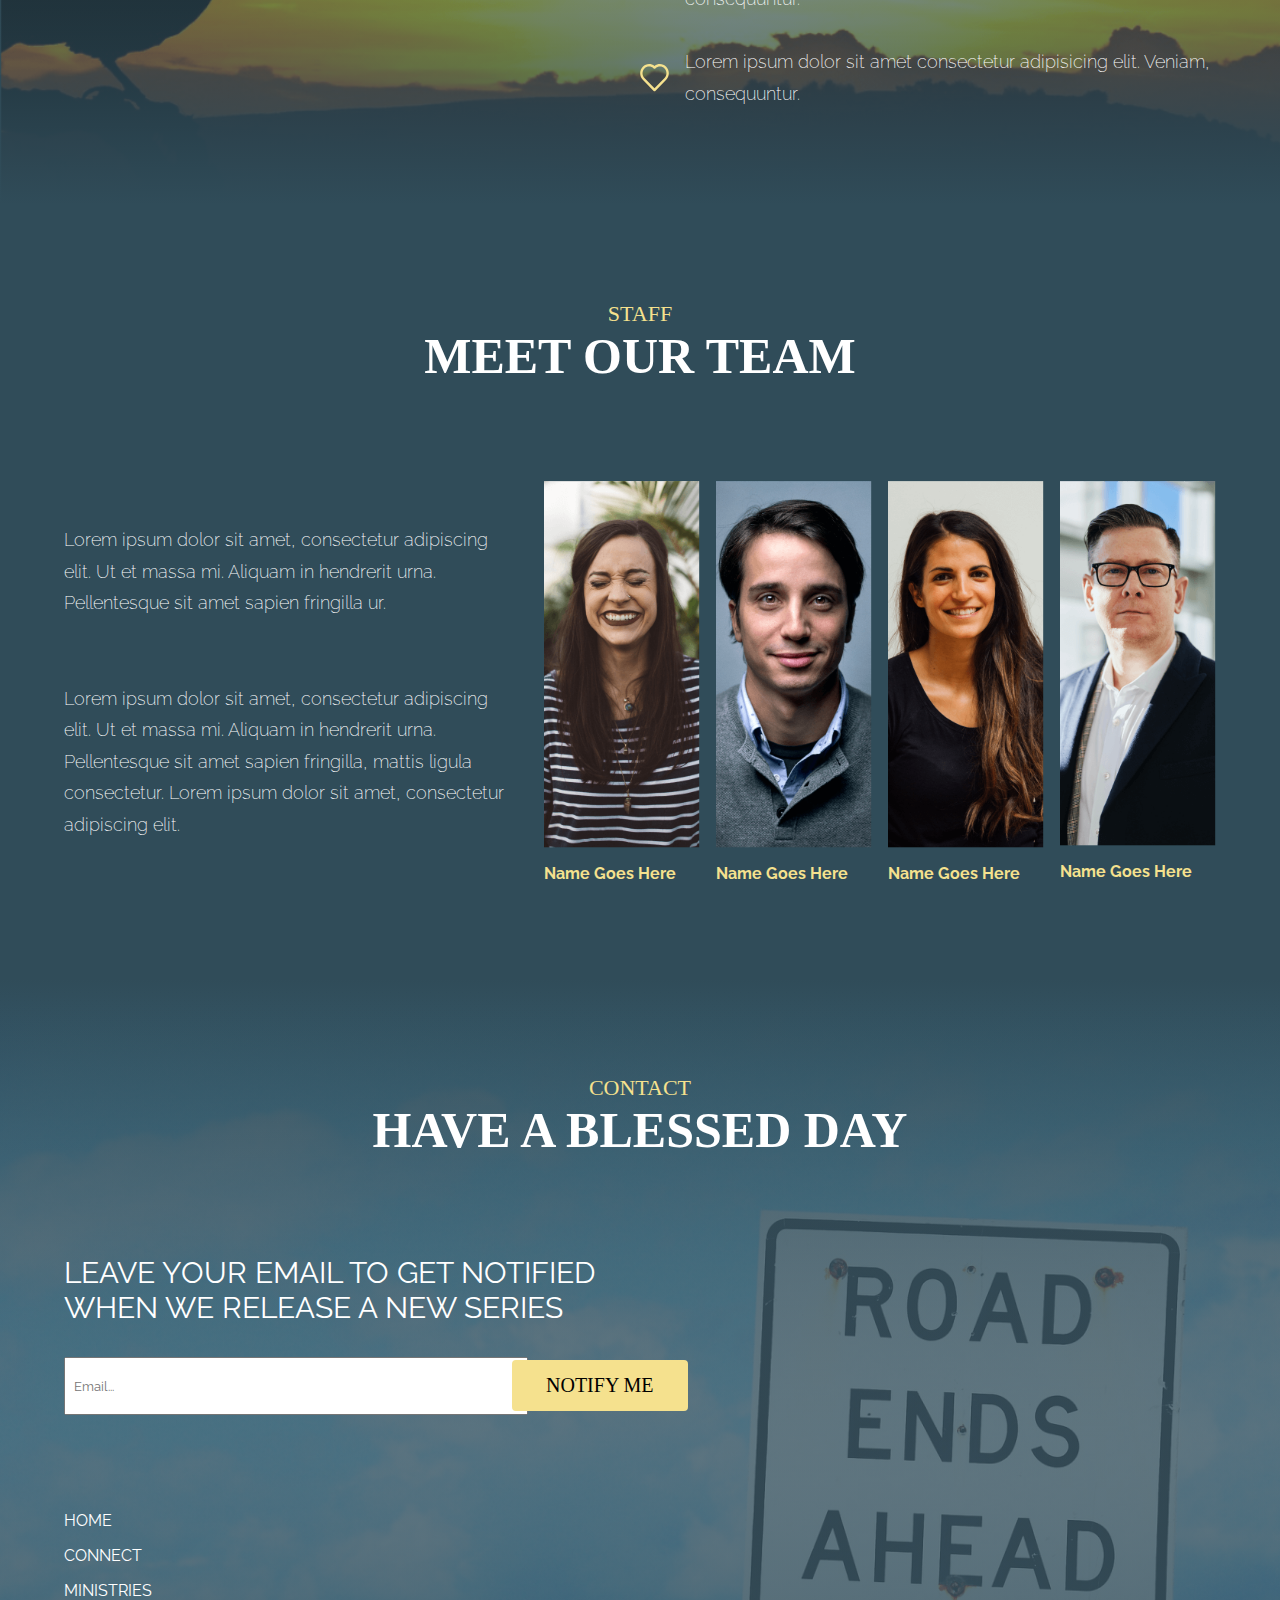
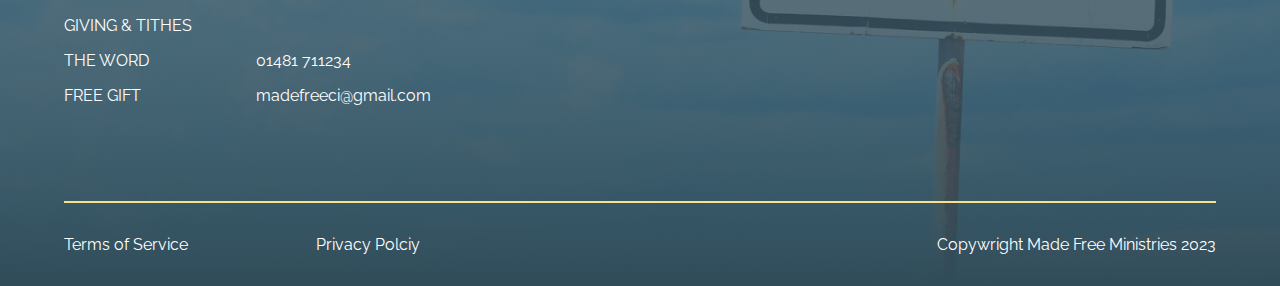
==== commit 6dde0701: "Latest" ====
--- a/connect-with-mfm/index.html
+++ b/connect-with-mfm/index.html
@@ -33,7 +33,9 @@
                         <a href="">
                             <li>CONNECT</li>
                         </a>
-                        <li>MINISTIES</li>
+                        <a href="../ministries/">
+                            <li>MINISTIES</li>
+                        </a>
                         <li>GIVING & TITHES</li>
                         <li>THE WORD</li>
                         <li>FREE GIFT</li>
@@ -226,16 +228,32 @@
             </div>
             <div class="footer-mid">
                 <ul>
-                    <li>HOME</li>
-                    <li>CONNECT</li>
-                    <li>MINISTRIES</li>
-                    <li>THE WORD</li>
-                    <li>FREE GIFT</li>
-                    <li>RESOURCES</li>
+                    <a href="../">
+                        <li>HOME</li>
+                    </a>
+                    <a href="">
+                        <li>CONNECT</li>
+                    </a>
+                    <a href="../ministries/">
+                        <li>MINISTRIES</li>
+                    </a>
+                    <a href="../giving-and-tithes/">
+                        <li>GIVING & TITHES</li>
+                    </a>
+                    <a href="../the-word/">
+                        <li>THE WORD</li>
+                    </a>
+                    <a href="../free-gift/">
+                        <li>FREE GIFT</li>
+                    </a>
                 </ul>
                 <ul>
-                    <li>01481 711234</li>
-                    <li>madefreeci@gmail.com</li>
+                    <a href="tel:+447911766150">
+                        <li>01481 711234</li>
+                    </a>
+                    <a href="mailto:madefreeci@gmail.com">
+                        <li>madefreeci@gmail.com</li>
+                    </a>
                 </ul>
             </div>
             <div class="footer-bottom">
--- a/connect-with-mfm/style.css
+++ b/connect-with-mfm/style.css
@@ -89,6 +89,8 @@
     position:relative !important;
     display:none;
     z-index:10000 !important;
+    height:max-content;
+    
 
     
 }
@@ -97,34 +99,45 @@
     right:0;
     top:calc(100% + 0.5rem);
     padding:1.5rem;
-    background-color:var(--green);
+    background-color:var(--yellow);
     box-shadow:0 2px 5px 0 rgba(0, 0, 0, 0.432);
     display:grid;
     grid-template-columns:1fr 1fr;
-    width:max-content;
+    height:max-content;
     opacity:0;
     transform:translateY(-1rem);
     transition:opacity 0.5s, transform 0.5s;
     pointer-events:none;
     gap:2rem;
-
    
 }
 .dropdown-heading > a {
-    font-weight:500 !important;
+    font-weight:700 !important;
+    color:var(--background);
+    line-height:1.5;
+    
+
 }
 .dropdown-links {
     display:flex;
     flex-direction: column;
     gap:0.5rem;
+    color:var(--background);
+
 }
 .dropdown-links a {
     font-weight:500 !important;
+    color:var(--background);
+
 }
 .div {
     display:flex;
     flex-direction: column;
     gap:0.5rem;
+    width:max-content;
+    align-items: flex-start;
+    justify-content: center;
+    width:8rem;
 }
 
 .dropdown.active > .link + .dropdown-menu {
@@ -139,20 +152,24 @@
 }
 .dropdown-heading > p {
     font-weight:700 !important;
+    color:var(--background);
+
 }
 .dropdown > a {
     font-weight:500 !important;
+    color:var(--background);
 }
 .menu {
     width:50px !important;
     display:none;
 }
-
 
 /* Header */
 header {
     position:fixed;
     z-index:1000000;
+    backdrop-filter: blur(50px);
+
 }
 .header-wrapper {
     width:100%;
@@ -223,7 +240,7 @@
     text-align:center;
 }
 main {
-    background-image: linear-gradient(to top, #304C59, #304C5900 30%), url(../mfm-connect/pexels-paul-robinson-27967811.png);
+    background-image: linear-gradient(to top, #304C59, #304C5900 10%), url(../mfm-connect/pexels-paul-robinson-27967811.png);
     background-size:cover;
     background-position: center;
 }
